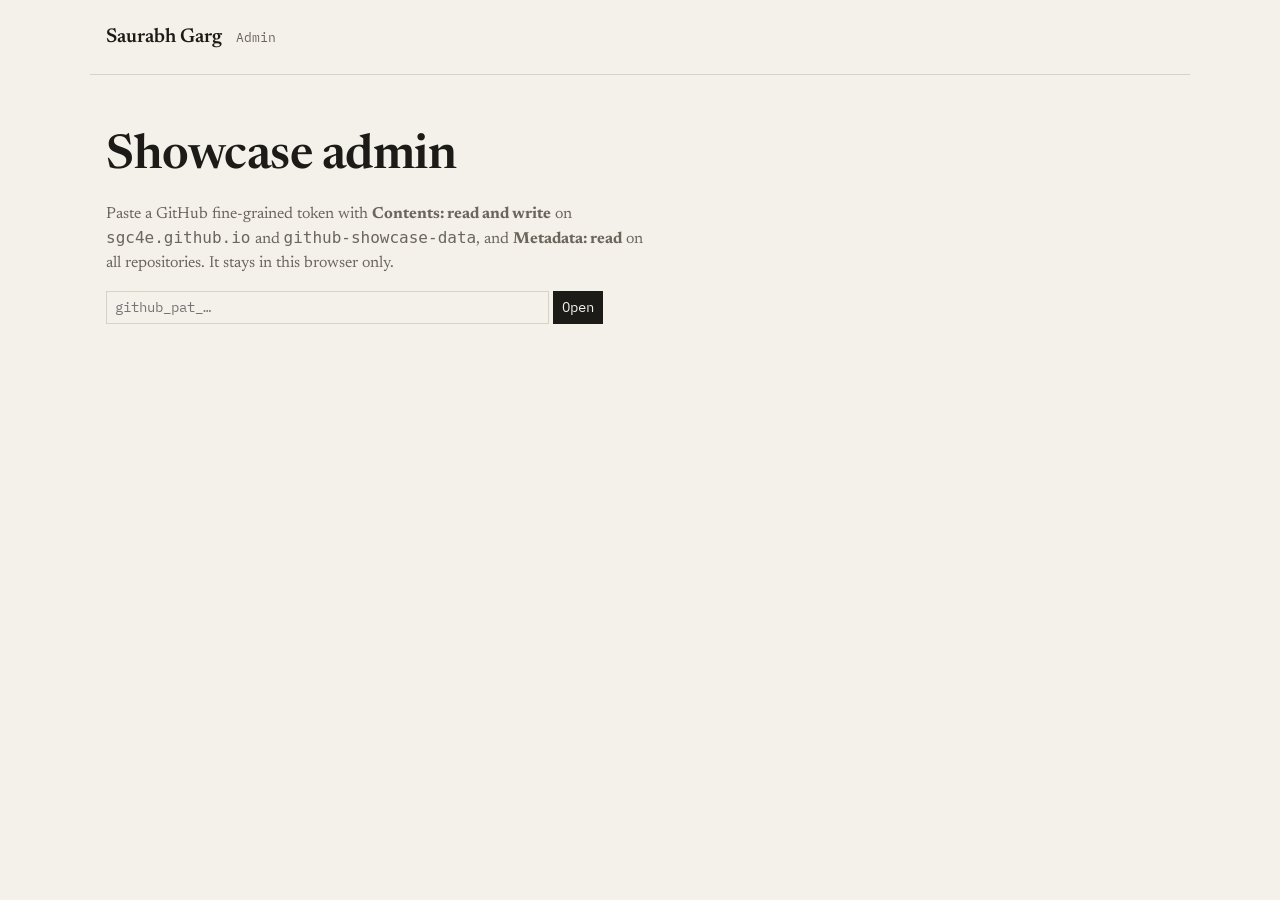
==== admin.html @ 53f65c2d "Built on GitHub: page, admin editor, privacy and terms Co-Authored-By: Claude Opus 5.5 <noreply@anth" ====
<!doctype html>
<html lang="en">
<head>
<meta charset="utf-8">
<meta name="viewport" content="width=device-width, initial-scale=1">
<meta name="robots" content="noindex, nofollow">
<title>Showcase admin</title>
<link rel="preconnect" href="https://fonts.googleapis.com">
<link rel="preconnect" href="https://fonts.gstatic.com" crossorigin>
<link href="https://fonts.googleapis.com/css2?family=Newsreader:opsz,wght@6..72,400;6..72,600&family=IBM+Plex+Mono:wght@400;500&display=swap" rel="stylesheet">
<link rel="stylesheet" href="style.css">
<style>
  body { font-size: 16px; }
  .page, .site { max-width: 1100px; }
  input, textarea, select, button { font: 14px/1.4 var(--mono); color: var(--ink); background: transparent; border: 1px solid var(--rule); padding: 6px 8px; }
  button { cursor: pointer; border-color: var(--ink); }
  button.primary { background: var(--ink); color: var(--bg); }
  button:disabled { opacity: .4; cursor: default; }
  textarea { width: 100%; resize: vertical; font-family: var(--serif); font-size: 16px; }
  label { font: 12px var(--mono); color: var(--muted); display: block; }
  .bar { display: flex; flex-wrap: wrap; gap: 10px; align-items: center; padding: 14px 0; border-bottom: 1px solid var(--rule); position: sticky; top: 0; background: var(--bg); z-index: 2; }
  .bar .grow { flex: 1; min-width: 160px; }
  #msg { font: 13px var(--mono); color: var(--muted); }
  #msg.err { color: var(--accent); }
  .row { display: grid; grid-template-columns: 70px 1fr; gap: 14px; padding: 16px 0; border-bottom: 1px solid var(--rule); }
  .row.off { opacity: .55; }
  .row .fields { display: grid; grid-template-columns: 1fr 1fr 1fr; gap: 8px; }
  .row .fields .wide { grid-column: 1 / -1; }
  .row .fields input, .row .fields select { width: 100%; }
  .toggle { font: 12px var(--mono); text-align: center; }
  .toggle input { width: 22px; height: 22px; display: block; margin: 0 auto 4px; accent-color: var(--live); }
  .note { font: 12px var(--mono); color: var(--accent); }
  .repo { font: 12px var(--mono); color: var(--muted); }
  .site-fields { display: grid; gap: 8px; padding: 20px 0; border-bottom: 1px solid var(--ink); }
  .site-fields input { width: 100%; }
  @media (max-width: 700px) { .row .fields { grid-template-columns: 1fr; } .row { grid-template-columns: 1fr; } }
</style>
</head>
<body>
<header class="site">
  <a class="brand" href="./">Saurabh Garg</a>
  <span class="tag">Admin</span>
</header>
<main class="page">

<section id="login" class="masthead">
  <h1>Showcase admin</h1>
  <p class="sub">Paste a GitHub fine-grained token with <b>Contents: read and write</b> on <code>sgc4e.github.io</code> and <code>github-showcase-data</code>, and <b>Metadata: read</b> on all repositories. It stays in this browser only.</p>
  <p><input id="token" type="password" placeholder="github_pat_…" size="50" autocomplete="off"> <button class="primary" id="go">Open</button></p>
</section>

<section id="app" hidden>
  <div class="site-fields">
    <label>Kicker <input data-site="kicker"></label>
    <label>Headline <input data-site="headline"></label>
    <label>Intro <textarea data-site="intro" rows="3"></textarea></label>
    <label>Closing line <input data-site="closer"></label>
  </div>
  <div class="bar">
    <input id="q" class="grow" placeholder="Search title, repo, blurb">
    <select id="view"><option value="all">All</option><option value="on">Shown</option><option value="off">Hidden</option><option value="flag">Flagged</option></select>
    <button id="sync" title="Add repos created since the last sync">Sync new repos</button>
    <button id="save" class="primary" disabled>Save and publish</button>
    <span id="msg"></span>
    <button id="logout" title="Forget the token in this browser">Forget token</button>
  </div>
  <div id="rows"></div>
</section>

</main>
<script>
const OWNER = 'sgc4e', PUB = 'sgc4e.github.io', DATA = 'github-showcase-data';
const CATS = ['Products', 'Client work', 'Tools & automations', 'Research & data', 'Writing & content', 'Forks & experiments'];
const STATUSES = ['Live', 'Building', 'Parked', 'Retired'];
const $ = id => document.getElementById(id);
const esc = s => String(s ?? '').replace(/[&<>"']/g, c => ({'&':'&amp;','<':'&lt;','>':'&gt;','"':'&quot;',"'":'&#39;'}[c]));
let token = '', data = null, sha = {}, dirty = false;

function store(k, v) { try { v == null ? localStorage.removeItem(k) : localStorage.setItem(k, v); } catch {} }
function load(k) { try { return localStorage.getItem(k); } catch { return null; } }
function say(t, err) { $('msg').textContent = t; $('msg').className = err ? 'err' : ''; }
function setDirty(d) { dirty = d; $('save').disabled = !d; if (d) say('Unsaved changes'); }

async function gh(path, opts = {}) {
  const r = await fetch('https://api.github.com' + path, { ...opts, headers: { Authorization: 'Bearer ' + token, Accept: 'application/vnd.github+json', 'X-GitHub-Api-Version': '2022-11-28', ...(opts.headers || {}) } });
  if (!r.ok) throw new Error(`${r.status} on ${path}: ${(await r.json().catch(() => ({}))).message || r.statusText}`);
  return r.status === 204 ? null : r.json();
}
const b64dec = s => new TextDecoder().decode(Uint8Array.from(atob(s.replace(/\n/g, '')), c => c.charCodeAt(0)));
function b64enc(str) { const b = new TextEncoder().encode(str); let s = ''; for (let i = 0; i < b.length; i += 0x8000) s += String.fromCharCode.apply(null, b.subarray(i, i + 0x8000)); return btoa(s); }

async function getFile(repo, path) { const f = await gh(`/repos/${OWNER}/${repo}/contents/${path}`); sha[repo + path] = f.sha; return JSON.parse(b64dec(f.content)); }
async function putFile(repo, path, obj, message) {
  const body = { message, content: b64enc(JSON.stringify(obj, null, 2) + '\n'), sha: sha[repo + path] };
  const r = await gh(`/repos/${OWNER}/${repo}/contents/${path}`, { method: 'PUT', body: JSON.stringify(body) });
  sha[repo + path] = r.content.sha;
}

async function open() {
  token = $('token').value.trim() || load('gh_token') || '';
  if (!token) return;
  try {
    data = await getFile(DATA, 'data.json');
    store('gh_token', token);
    $('login').hidden = true; $('app').hidden = false;
    document.querySelectorAll('[data-site]').forEach(el => el.value = data.site[el.dataset.site] || '');
    draw(); say(`${data.projects.filter(p => p.show).length} of ${data.projects.length} shown`);
  } catch (e) { $('login').querySelector('.sub').insertAdjacentHTML('afterend', `<p class="note">${esc(e.message)}</p>`); }
}

function draw() {
  const q = $('q').value.toLowerCase(), v = $('view').value;
  const list = data.projects.filter(p =>
    (v === 'all' || (v === 'on' && p.show) || (v === 'off' && !p.show) || (v === 'flag' && p.flag)) &&
    (!q || [p.title, p.name, p.blurb].join(' ').toLowerCase().includes(q))
  ).sort((a, b) => b.date.localeCompare(a.date));
  $('rows').innerHTML = list.map(p => {
    const i = data.projects.indexOf(p);
    const opt = (arr, cur) => arr.map(o => `<option${o === cur ? ' selected' : ''}>${esc(o)}</option>`).join('');
    return `<div class="row${p.show ? '' : ' off'}" data-i="${i}">
      <label class="toggle"><input type="checkbox" data-k="show"${p.show ? ' checked' : ''}>${p.show ? 'Shown' : 'Hidden'}</label>
      <div class="fields">
        <div class="wide repo">${esc(p.name)} · ${p.public ? 'public repo' : 'private repo'} · created ${esc(p.date)}</div>
        ${p.flag ? `<div class="wide note">Check before showing: ${esc(p.flag)}</div>` : ''}
        <label class="wide">Title <input data-k="title" value="${esc(p.title)}"></label>
        <label class="wide">Blurb <textarea data-k="blurb" rows="2">${esc(p.blurb)}</textarea></label>
        <label>Category <select data-k="category">${opt(CATS, p.category)}</select></label>
        <label>Status <select data-k="status">${opt(STATUSES, p.status)}</select></label>
        <label>Date <input type="date" data-k="date" value="${esc(p.date)}"></label>
        <label class="wide">Live link <input type="url" data-k="link" value="${esc(p.link || '')}" placeholder="https://"></label>
      </div></div>`;
  }).join('') || '<p class="empty">No matches.</p>';
}

$('rows').addEventListener('input', e => {
  const el = e.target, row = el.closest('.row'); if (!row || !el.dataset.k) return;
  const p = data.projects[row.dataset.i];
  p[el.dataset.k] = el.type === 'checkbox' ? el.checked : (el.value.trim() || (el.dataset.k === 'link' ? null : el.value));
  if (el.dataset.k === 'show') { row.classList.toggle('off', !el.checked); el.parentElement.lastChild.textContent = el.checked ? 'Shown' : 'Hidden'; }
  setDirty(true);
});
document.querySelectorAll('[data-site]').forEach(el => el.addEventListener('input', () => { data.site[el.dataset.site] = el.value; setDirty(true); }));
$('q').oninput = draw; $('view').onchange = draw;

$('sync').onclick = async () => {
  say('Fetching your repos…');
  try {
    let repos = [], page = 1, batch;
    do { batch = await gh(`/user/repos?affiliation=owner&per_page=100&page=${page++}`); repos = repos.concat(batch); } while (batch.length === 100);
    const known = new Map(data.projects.map(p => [p.name, p]));
    let added = 0;
    for (const r of repos) {
      const p = known.get(r.name);
      if (p) { p.public = !r.private; continue; }
      data.projects.push({ name: r.name, title: r.name, blurb: r.description || '', category: r.fork ? 'Forks & experiments' : 'Products', status: 'Building', link: r.homepage || null, date: r.created_at.slice(0, 10), public: !r.private, show: false, flag: 'New repo: write the blurb before showing' });
      added++;
    }
    draw(); setDirty(true); say(`${added} new repo${added === 1 ? '' : 's'} added, hidden. Save to keep.`);
  } catch (e) { say(e.message, true); }
};

$('save').onclick = async () => {
  $('save').disabled = true; say('Saving…');
  try {
    const shown = data.projects.filter(p => p.show).map(({ name, title, blurb, category, status, link, date, public: pub }) =>
      ({ name, title, blurb, category, status, link: link || null, date, repo: pub ? `https://github.com/${OWNER}/${name}` : null }));
    await putFile(DATA, 'data.json', data, 'Update showcase data');
    await putFile(PUB, 'projects.json', { site: data.site, projects: shown }, `Showcase: ${shown.length} projects shown`);
    setDirty(false); say(`Saved. ${shown.length} shown. The live page updates in about a minute.`);
  } catch (e) { say(e.message + (/409/.test(e.message) ? ' (changed elsewhere: reload the page)' : ''), true); $('save').disabled = false; }
};

$('logout').onclick = () => { store('gh_token', null); location.reload(); };
$('go').onclick = open;
$('token').onkeydown = e => { if (e.key === 'Enter') open(); };
window.onbeforeunload = e => { if (dirty) { e.preventDefault(); return ''; } };
if (load('gh_token')) open();
</script>
</body>
</html>
---- style.css ----
:root {
  --bg: #f4f1ea; --ink: #1d1b18; --muted: #6b655c; --rule: #d8d2c6; --accent: #9c3b1b; --live: #2f6b3a;
  --serif: "Newsreader", Georgia, serif; --mono: "IBM Plex Mono", ui-monospace, monospace;
}
@media (prefers-color-scheme: dark) {
  :root { --bg: #161513; --ink: #ece7dd; --muted: #9a9387; --rule: #33302b; --accent: #e08a62; --live: #7fbf8a; }
}
* { box-sizing: border-box; }
body { margin: 0; background: var(--bg); color: var(--ink); font: 19px/1.5 var(--serif); }
a { color: inherit; text-decoration-color: var(--accent); text-underline-offset: 3px; }
a:hover { color: var(--accent); }

.site { max-width: 760px; margin: 0 auto; padding: 22px 16px; display: flex; gap: 14px; align-items: baseline; border-bottom: 1px solid var(--rule); }
.brand { font-weight: 600; text-decoration: none; font-size: 20px; }
.tag, .kicker, .meta, .filters button, .month h2 .count, .links, .small { font: 13px/1.4 var(--mono); color: var(--muted); }
.page { max-width: 760px; margin: 0 auto; padding: 0 16px 64px; }

.masthead { padding: 56px 0 28px; }
.kicker { text-transform: uppercase; letter-spacing: .08em; margin: 0 0 12px; color: var(--accent); }
h1 { font-size: clamp(32px, 6vw, 48px); line-height: 1.1; font-weight: 600; margin: 0 0 18px; letter-spacing: -.01em; }
.sub { color: var(--muted); max-width: 60ch; margin: 0; }

.filters { display: flex; flex-wrap: wrap; gap: 4px 18px; padding: 14px 0; border-top: 1px solid var(--ink); border-bottom: 1px solid var(--rule); position: sticky; top: 0; background: var(--bg); z-index: 1; }
.filters button { background: none; border: 0; padding: 4px 0; cursor: pointer; color: var(--muted); }
.filters button[aria-pressed="true"] { color: var(--ink); text-decoration: underline; text-decoration-color: var(--accent); text-underline-offset: 4px; }
.filters button:focus-visible { outline: 2px solid var(--accent); outline-offset: 2px; }

.month h2 { font-size: 15px; font-family: var(--mono); font-weight: 500; text-transform: uppercase; letter-spacing: .06em; margin: 40px 0 0; padding-bottom: 8px; border-bottom: 1px solid var(--rule); }
.month ul { list-style: none; margin: 0; padding: 0; }
.item { padding: 20px 0; border-bottom: 1px solid var(--rule); }
.item h3 { font-size: 23px; font-weight: 600; margin: 4px 0 6px; line-height: 1.25; }
.item p { margin: 0; }
.meta { display: flex; gap: 14px; }
.status.s-live { color: var(--live); }
.links { display: flex; gap: 16px; margin-top: 8px !important; }
.empty { color: var(--muted); padding: 40px 0; }

.skel { padding: 22px 0; border-bottom: 1px solid var(--rule); }
.skel span { display: block; height: 12px; background: var(--rule); margin: 8px 0; animation: pulse 1.2s ease-in-out infinite alternate; }
.skel span:nth-child(1) { width: 22%; } .skel span:nth-child(2) { width: 55%; height: 20px; } .skel span:nth-child(3) { width: 85%; }
@keyframes pulse { to { opacity: .45; } }
@media (prefers-reduced-motion: reduce) { .skel span { animation: none; } }

.site-foot { max-width: 760px; margin: 0 auto; padding: 24px 16px 48px; border-top: 1px solid var(--ink); }
.site-foot p { margin: 0 0 8px; }
.prose { padding-top: 40px; }
.prose h1 { font-size: 34px; }
.prose h2 { font-size: 22px; margin-top: 32px; }
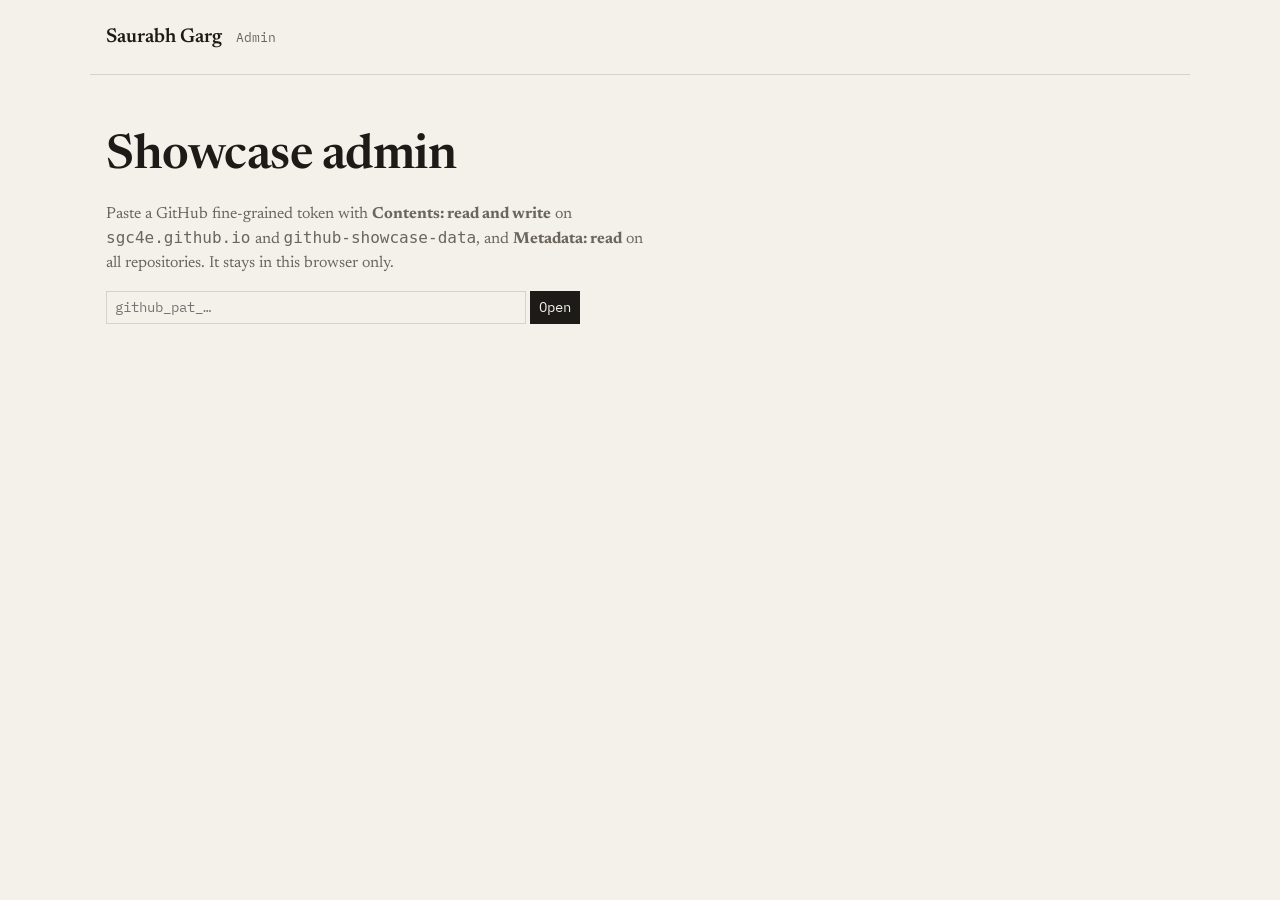
==== commit 30cd4012: "Admin: token field fits phone width; task list Co-Authored-By: Claude Opus 5.5 <noreply@anthropic.co" ====
--- a/admin.html
+++ b/admin.html
@@ -46,7 +46,7 @@
 <section id="login" class="masthead">
   <h1>Showcase admin</h1>
   <p class="sub">Paste a GitHub fine-grained token with <b>Contents: read and write</b> on <code>sgc4e.github.io</code> and <code>github-showcase-data</code>, and <b>Metadata: read</b> on all repositories. It stays in this browser only.</p>
-  <p><input id="token" type="password" placeholder="github_pat_…" size="50" autocomplete="off"> <button class="primary" id="go">Open</button></p>
+  <p><input id="token" type="password" placeholder="github_pat_…" autocomplete="off" style="width:min(100%,420px)"> <button class="primary" id="go">Open</button></p>
 </section>
 
 <section id="app" hidden>
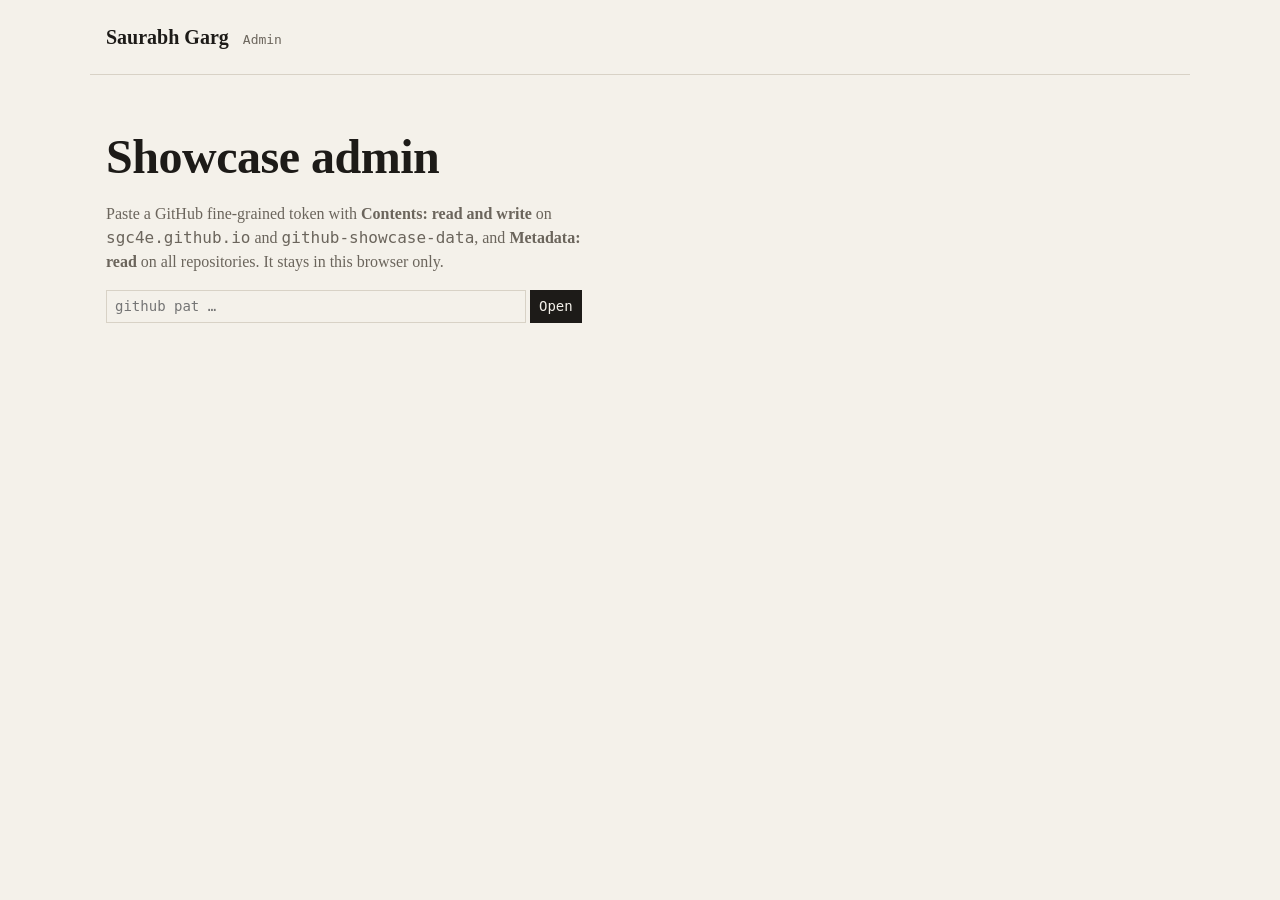
==== commit a822188a: "CSP, canonical, robots.txt, sitemap, terms link Co-Authored-By: Claude Opus 5.5 <noreply@anthropic.c" ====
--- a/admin.html
+++ b/admin.html
@@ -3,6 +3,8 @@
 <head>
 <meta charset="utf-8">
 <meta name="viewport" content="width=device-width, initial-scale=1">
+<meta http-equiv="Content-Security-Policy" content="default-src 'self'; script-src 'self' 'unsafe-inline'; style-src 'self' 'unsafe-inline' https://fonts.googleapis.com; font-src https://fonts.gstatic.com; img-src 'self' data:; connect-src 'self' https://api.github.com; base-uri 'self'; form-action 'none'">
+<meta name="referrer" content="strict-origin-when-cross-origin">
 <meta name="robots" content="noindex, nofollow">
 <title>Showcase admin</title>
 <link rel="preconnect" href="https://fonts.googleapis.com">
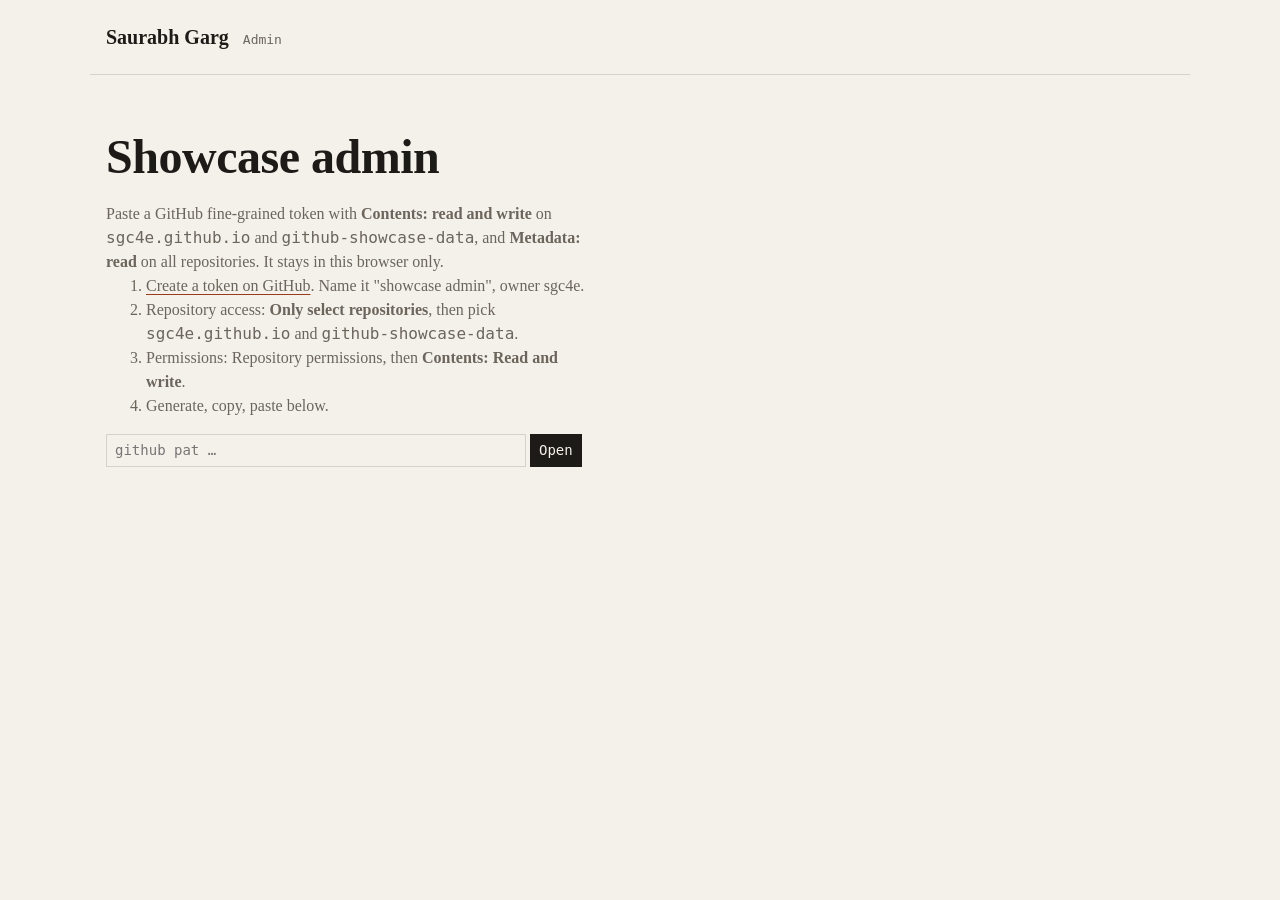
==== commit 96c8af85: "Admin: step-by-step token setup on the sign-in screen Co-Authored-By: Claude Opus 5.5 <noreply@anthr" ====
--- a/admin.html
+++ b/admin.html
@@ -48,6 +48,12 @@
 <section id="login" class="masthead">
   <h1>Showcase admin</h1>
   <p class="sub">Paste a GitHub fine-grained token with <b>Contents: read and write</b> on <code>sgc4e.github.io</code> and <code>github-showcase-data</code>, and <b>Metadata: read</b> on all repositories. It stays in this browser only.</p>
+  <ol class="sub">
+    <li><a href="https://github.com/settings/personal-access-tokens/new" target="_blank" rel="noopener">Create a token on GitHub</a>. Name it "showcase admin", owner sgc4e.</li>
+    <li>Repository access: <b>Only select repositories</b>, then pick <code>sgc4e.github.io</code> and <code>github-showcase-data</code>.</li>
+    <li>Permissions: Repository permissions, then <b>Contents: Read and write</b>.</li>
+    <li>Generate, copy, paste below.</li>
+  </ol>
   <p><input id="token" type="password" placeholder="github_pat_…" autocomplete="off" style="width:min(100%,420px)"> <button class="primary" id="go">Open</button></p>
 </section>
 
